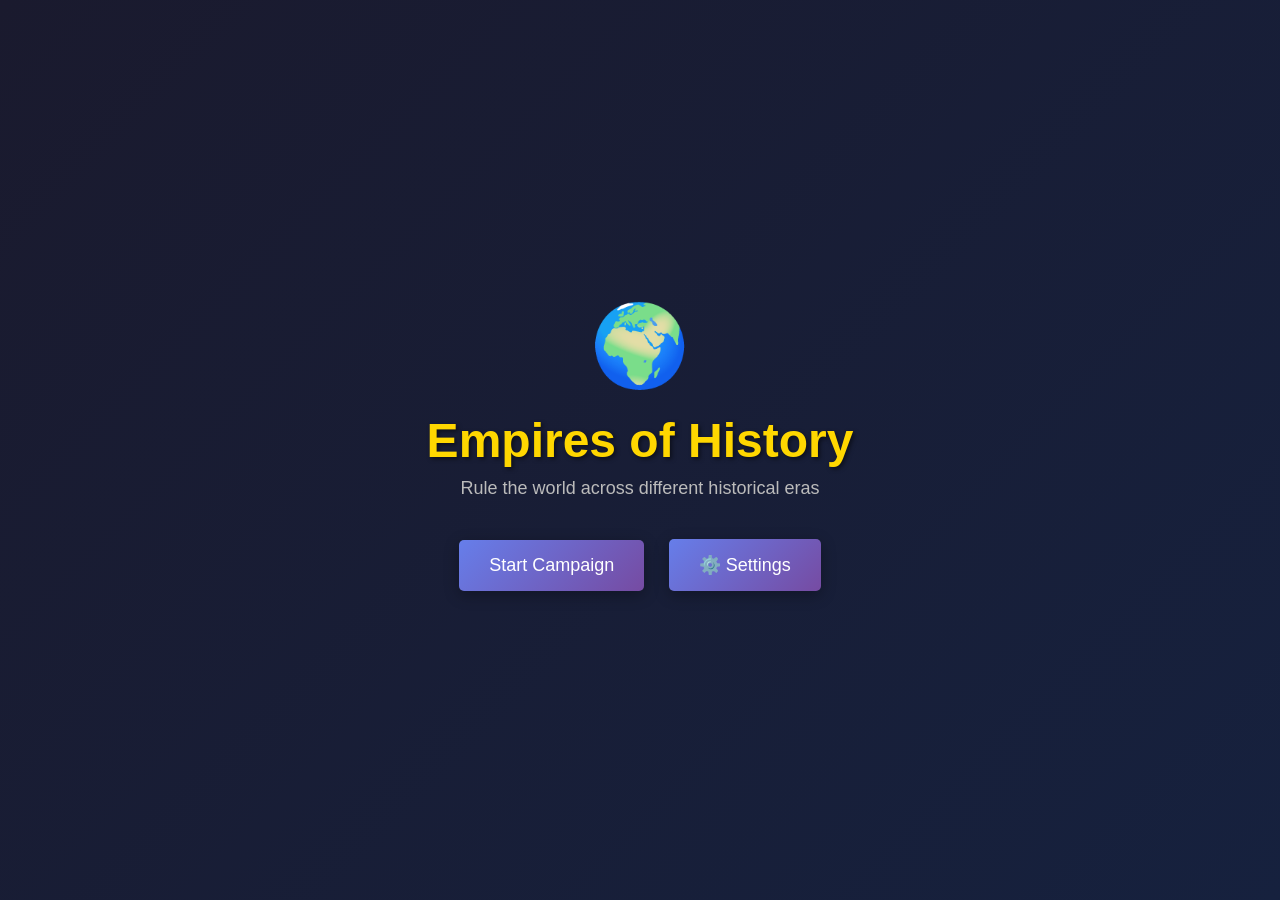
==== index.html @ 18b58f8c "Create index.html for the game" ====
<!DOCTYPE html>
<html lang="en">
<head>
  <meta charset="UTF-8">
  <meta name="viewport" content="width=device-width, initial-scale=1.0">
  <title>Empires of History</title>
  <link rel="stylesheet" href="css/style.css">
</head>
<body>
  <!-- HOME SCREEN -->
  <div id="homeScreen">
    <div style="text-align: center; padding: 40px;">
      <div id="globe" style="font-size: 80px; margin-bottom: 20px;">🌍</div>
      <h1>Empires of History</h1>
      <p>Rule the world across different historical eras</p>
      <button onclick="startSetup()" style="font-size: 18px; padding: 15px 30px;">Start Campaign</button>
      <button onclick="openSettings()" style="font-size: 18px; padding: 15px 30px;">⚙️ Settings</button>
    </div>
  </div>

  <!-- DIFFICULTY SCREEN -->
  <div id="difficultyScreen" class="hidden">
    <div style="max-width: 600px; margin: 0 auto; padding: 40px; background: rgba(0, 0, 0, 0.6); border-radius: 10px;">
      <h2>Select Difficulty</h2>
      <button onclick="setDifficulty('easy')" style="width: 100%; margin: 10px 0; padding: 15px;">Easy - Get a head start!</button>
      <button onclick="setDifficulty('medium')" style="width: 100%; margin: 10px 0; padding: 15px;">Medium - Balanced gameplay</button>
      <button onclick="setDifficulty('hard')" style="width: 100%; margin: 10px 0; padding: 15px;">Hard - Challenge yourself</button>
      <button onclick="setDifficulty('impossible')" style="width: 100%; margin: 10px 0; padding: 15px;">Impossible - Ultimate test</button>
    </div>
  </div>

  <!-- ERA SCREEN -->
  <div id="eraScreen" class="hidden">
    <div style="max-width: 600px; margin: 0 auto; padding: 40px; background: rgba(0, 0, 0, 0.6); border-radius: 10px;">
      <h2>Select Era</h2>
      <div id="eraButtons" style="display: grid; grid-template-columns: repeat(auto-fit, minmax(150px, 1fr)); gap: 15px; margin-top: 20px;"></div>
    </div>
  </div>

  <!-- NATION SCREEN -->
  <div id="nationScreen" class="hidden">
    <div style="max-width: 600px; margin: 0 auto; padding: 40px; background: rgba(0, 0, 0, 0.6); border-radius: 10px;">
      <h2>Select Your Nation</h2>
      <div id="nationButtons" style="display: grid; grid-template-columns: repeat(auto-fit, minmax(150px, 1fr)); gap: 15px; margin-top: 20px;"></div>
    </div>
  </div>

  <!-- GAME SCREEN -->
  <div id="gameScreen" class="hidden" style="width: 100%; max-width: 1200px; margin: 0 auto; display: grid; grid-template-rows: auto 1fr auto; gap: 20px; height: 90vh; padding: 20px;">
    
    <!-- Top Bar -->
    <div id="topBar" style="display: grid; grid-template-columns: repeat(4, 1fr); gap: 20px; padding: 20px; background: rgba(0, 0, 0, 0.5); border-radius: 5px; border: 1px solid #444;">
      <div>
        <label>Date</label>
        <span id="dateDisplay">January 1, 117 AD</span>
      </div>
      <div>
        <label>Nation</label>
        <span id="nationDisplay">-</span>
      </div>
      <div>
        <label>Treasury</label>
        <span id="treasuryDisplay">💰 0</span>
      </div>
      <div>
        <label>Approval</label>
        <span id="approvalDisplay">😊 0%</span>
      </div>
    </div>

    <!-- Map Area -->
    <div id="map" style="background: linear-gradient(135deg, #2c3e50 0%, #34495e 100%); border-radius: 5px; border: 2px solid #444; display: flex; justify-content: center; align-items: center; font-size: 24px; color: #666;">
      🗺️ Map (Coming Soon)
    </div>

    <!-- Action Panel -->
    <div id="actionPanel" style="display: grid; grid-template-columns: repeat(auto-fit, minmax(120px, 1fr)); gap: 10px; padding: 20px; background: rgba(0, 0, 0, 0.5); border-radius: 5px; border-top: 1px solid #444;">
      <button onclick="advanceTime(1)">📅 +1 Month</button>
      <button onclick="advanceTime(6)">📅 +6 Months</button>
      <button onclick="advanceTime(12)">📅 +1 Year</button>
      <button onclick="openMilitary()">⚔️ Military</button>
      <button onclick="openDiplomacy()">🤝 Diplomacy</button>
      <button onclick="openTrade()">💼 Trade</button>
      <button onclick="startSetup()">🏠 Main Menu</button>
    </div>
  </div>

  <!-- Load Scripts -->
  <script src="js/eras.js"></script>
  <script src="js/world.js"></script>
  <script src="js/ui.js"></script>
  <script src="js/game.js"></script>
</body>
</html>
---- css/style.css ----
/* ===== GENERAL STYLES ===== */
* {
  margin: 0;
  padding: 0;
  box-sizing: border-box;
}

body {
  font-family: 'Arial', sans-serif;
  background: linear-gradient(135deg, #1a1a2e 0%, #16213e 100%);
  color: #eee;
  min-height: 100vh;
  display: flex;
  justify-content: center;
  align-items: center;
  padding: 20px;
}

.hidden {
  display: none !important;
}

/* ===== HOME SCREEN ===== */
#homeScreen {
  text-align: center;
  animation: fadeIn 0.5s ease-in;
}

#globe {
  font-size: 80px;
  margin-bottom: 20px;
  animation: spin 4s linear infinite;
}

@keyframes spin {
  from { transform: rotateY(0deg); }
  to { transform: rotateY(360deg); }
}

@keyframes fadeIn {
  from { opacity: 0; }
  to { opacity: 1; }
}

h1 {
  font-size: 48px;
  margin-bottom: 10px;
  color: #ffd700;
  text-shadow: 2px 2px 4px rgba(0, 0, 0, 0.5);
}

h2 {
  font-size: 32px;
  margin-bottom: 30px;
  color: #ffd700;
}

p {
  font-size: 18px;
  color: #bbb;
  margin-bottom: 30px;
}

/* ===== BUTTONS ===== */
button {
  background: linear-gradient(135deg, #667eea 0%, #764ba2 100%);
  color: white;
  border: none;
  padding: 12px 24px;
  margin: 10px;
  font-size: 16px;
  cursor: pointer;
  border-radius: 5px;
  transition: all 0.3s ease;
  box-shadow: 0 4px 15px rgba(0, 0, 0, 0.3);
}

button:hover {
  transform: translateY(-2px);
  box-shadow: 0 6px 20px rgba(0, 0, 0, 0.4);
  background: linear-gradient(135deg, #764ba2 0%, #667eea 100%);
}

button:active {
  transform: translateY(0);
}

/* ===== SETUP SCREENS ===== */
#difficultyScreen,
#eraScreen,
#nationScreen {
  max-width: 600px;
  margin: 0 auto;
  padding: 40px;
  background: rgba(0, 0, 0, 0.6);
  border-radius: 10px;
  animation: fadeIn 0.5s ease-in;
}

#eraButtons,
#nationButtons {
  display: grid;
  grid-template-columns: repeat(auto-fit, minmax(150px, 1fr));
  gap: 15px;
  margin-top: 20px;
}

#eraButtons button,
#nationButtons button {
  padding: 15px 10px;
  font-size: 14px;
  height: 80px;
  display: flex;
  align-items: center;
  justify-content: center;
  text-align: center;
}

/* ===== GAME SCREEN ===== */
#gameScreen {
  width: 100%;
  max-width: 1200px;
  display: grid;
  grid-template-rows: auto 1fr auto;
  gap: 20px;
  height: 90vh;
}

/* Top Bar */
#topBar {
  display: grid;
  grid-template-columns: repeat(4, 1fr);
  gap: 20px;
  padding: 20px;
  background: rgba(0, 0, 0, 0.5);
  border-radius: 5px;
  border: 1px solid #444;
}

#topBar div {
  text-align: center;
  padding: 10px;
  background: rgba(255, 215, 0, 0.1);
  border-radius: 5px;
  border-left: 3px solid #ffd700;
}

#topBar div label {
  display: block;
  font-size: 12px;
  color: #aaa;
  margin-bottom: 5px;
}

#topBar div span {
  display: block;
  font-size: 20px;
  font-weight: bold;
  color: #ffd700;
}

/* Map */
#map {
  background: linear-gradient(135deg, #2c3e50 0%, #34495e 100%);
  border-radius: 5px;
  border: 2px solid #444;
  display: flex;
  justify-content: center;
  align-items: center;
  font-size: 24px;
  color: #666;
  overflow: hidden;
}

/* Action Panel */
#actionPanel {
  display: grid;
  grid-template-columns: repeat(auto-fit, minmax(120px, 1fr));
  gap: 10px;
  padding: 20px;
  background: rgba(0, 0, 0, 0.5);
  border-radius: 5px;
  border-top: 1px solid #444;
}

#actionPanel button {
  padding: 10px 15px;
  font-size: 14px;
}

/* ===== RESPONSIVE ===== */
@media (max-width: 768px) {
  h1 {
    font-size: 36px;
  }
  
  #topBar {
    grid-template-columns: repeat(2, 1fr);
  }
  
  #actionPanel {
    grid-template-columns: 1fr 1fr;
  }
  
  #gameScreen {
    height: auto;
  }
}
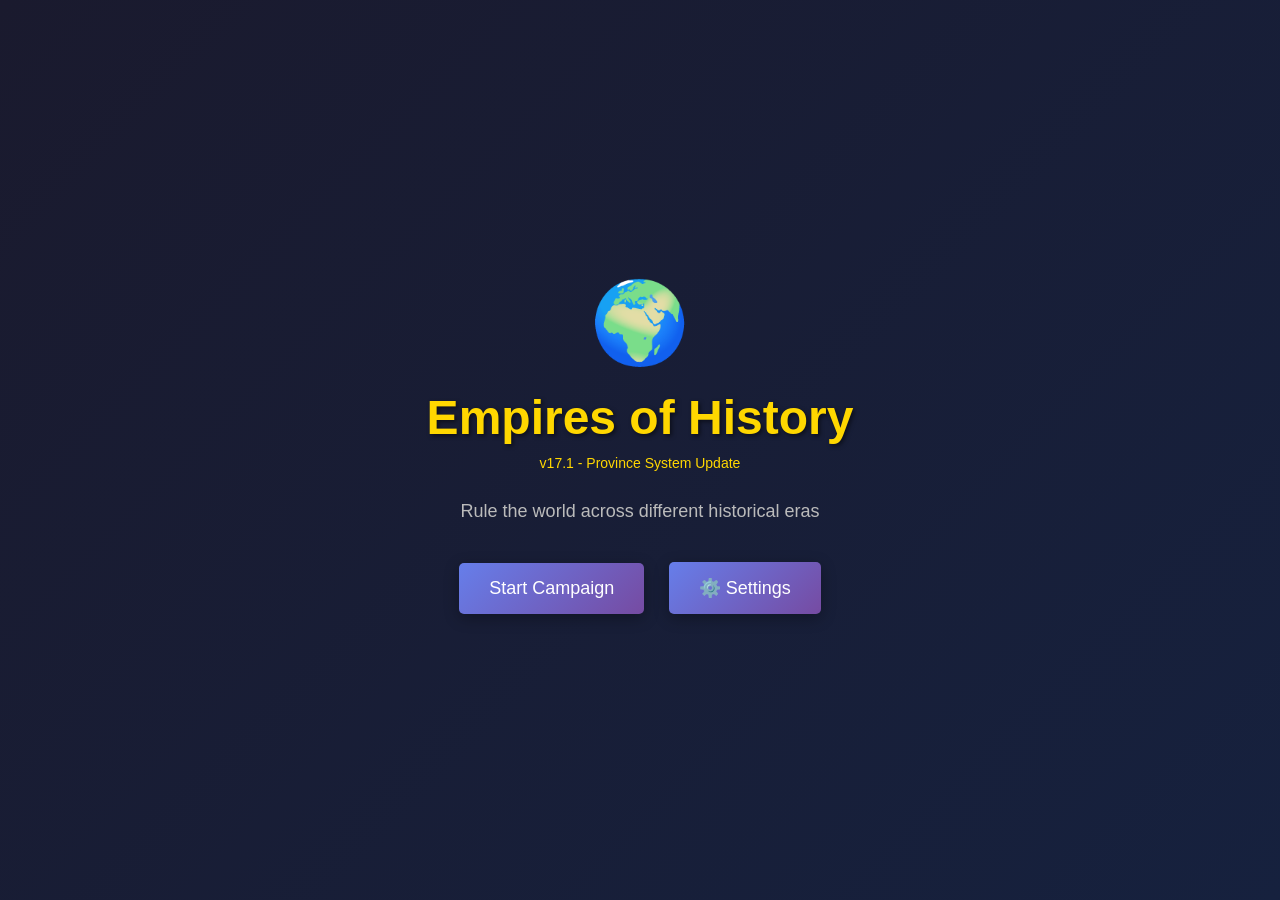
==== commit 2596bab6: "Update index.html to v17.1 with province grid" ====
--- a/index.html
+++ b/index.html
@@ -3,7 +3,7 @@
 <head>
   <meta charset="UTF-8">
   <meta name="viewport" content="width=device-width, initial-scale=1.0">
-  <title>Empires of History</title>
+  <title>Empires of History v17.1</title>
   <link rel="stylesheet" href="css/style.css">
 </head>
 <body>
@@ -12,6 +12,7 @@
     <div style="text-align: center; padding: 40px;">
       <div id="globe" style="font-size: 80px; margin-bottom: 20px;">🌍</div>
       <h1>Empires of History</h1>
+      <p style="color: #ffd700; font-size: 14px;">v17.1 - Province System Update</p>
       <p>Rule the world across different historical eras</p>
       <button onclick="startSetup()" style="font-size: 18px; padding: 15px 30px;">Start Campaign</button>
       <button onclick="openSettings()" style="font-size: 18px; padding: 15px 30px;">⚙️ Settings</button>
@@ -46,7 +47,7 @@
   </div>
 
   <!-- GAME SCREEN -->
-  <div id="gameScreen" class="hidden" style="width: 100%; max-width: 1200px; margin: 0 auto; display: grid; grid-template-rows: auto 1fr auto; gap: 20px; height: 90vh; padding: 20px;">
+  <div id="gameScreen" class="hidden" style="width: 100%; max-width: 1400px; margin: 0 auto; display: grid; grid-template-rows: auto 1fr auto; gap: 20px; height: 90vh; padding: 20px;">
     
     <!-- Top Bar -->
     <div id="topBar" style="display: grid; grid-template-columns: repeat(4, 1fr); gap: 20px; padding: 20px; background: rgba(0, 0, 0, 0.5); border-radius: 5px; border: 1px solid #444;">
@@ -68,9 +69,9 @@
       </div>
     </div>
 
-    <!-- Map Area -->
-    <div id="map" style="background: linear-gradient(135deg, #2c3e50 0%, #34495e 100%); border-radius: 5px; border: 2px solid #444; display: flex; justify-content: center; align-items: center; font-size: 24px; color: #666;">
-      🗺️ Map (Coming Soon)
+    <!-- Map Area with Province Grid -->
+    <div id="map" style="background: linear-gradient(135deg, #2c3e50 0%, #34495e 100%); border-radius: 5px; border: 2px solid #444; overflow-y: auto; padding: 10px;">
+      <div id="provinceGrid"></div>
     </div>
 
     <!-- Action Panel -->
@@ -90,5 +91,6 @@
   <script src="js/world.js"></script>
   <script src="js/ui.js"></script>
   <script src="js/game.js"></script>
+  <script src="js/provinces.js"></script>
 </body>
 </html>
